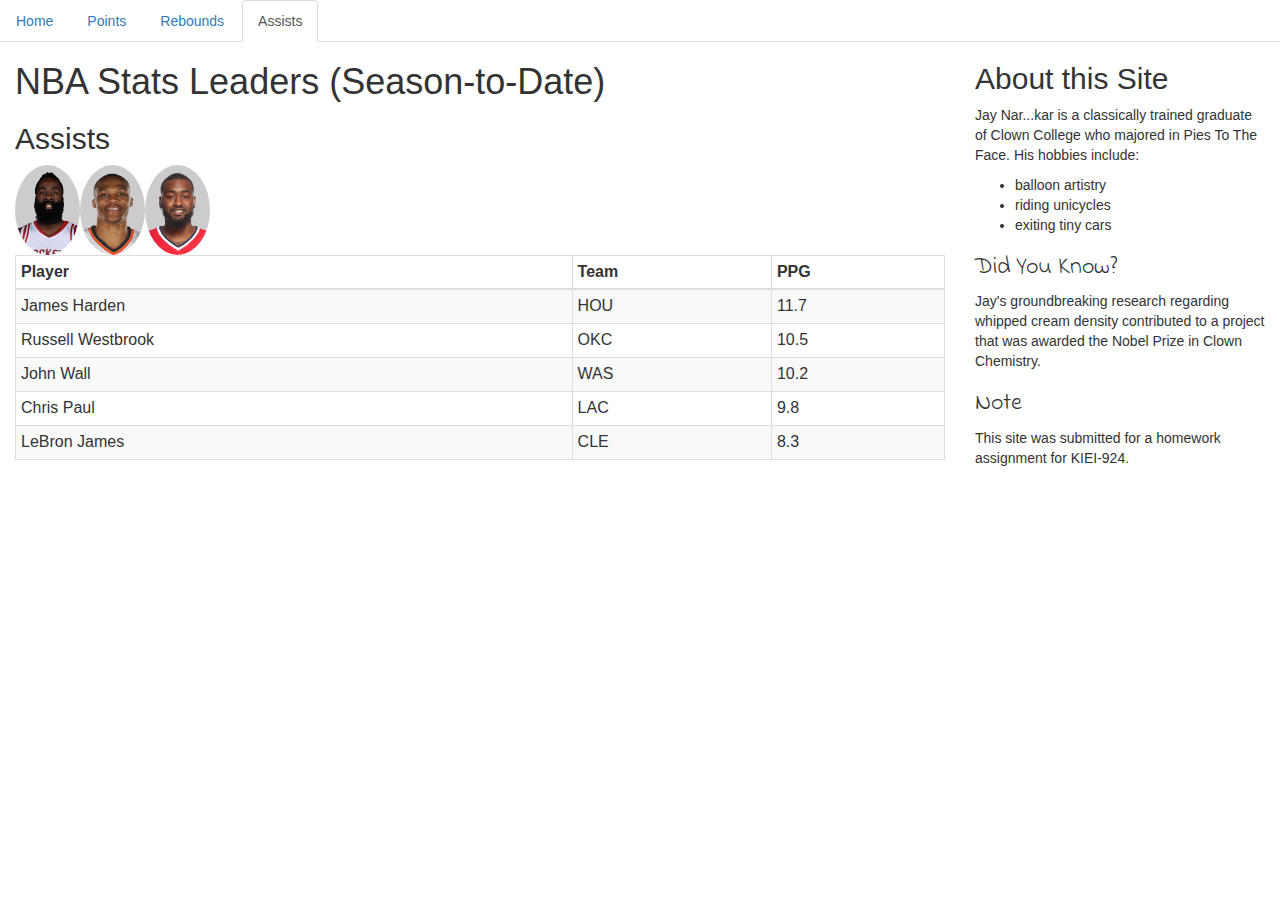
==== assists.html @ ceed8522 "latest update of files" ====
<html>
<head>
  <title>NBA Assists Leaders (as of Jan 16, 2017)</title>
  <meta charset="UTF-8">
  <link rel="stylesheet" href="http://maxcdn.bootstrapcdn.com/bootstrap/3.3.5/css/bootstrap.min.css">
  <script src="http://ajax.googleapis.com/ajax/libs/jquery/1.11.3/jquery.min.js"></script>
  <script src="http://maxcdn.bootstrapcdn.com/bootstrap/3.3.5/js/bootstrap.min.js"></script>
  <link href="https://fonts.googleapis.com/css?family=Indie+Flower" rel="stylesheet">
</head>

<body>

  <ul class="nav nav-tabs">
    <li role="presentation"><a href="index.html">Home</a></li>
    <li role="presentation"><a href="points.html">Points</a></li>
    <li role="presentation"><a href="rebounds.html">Rebounds</a></li>
    <li role="presentation" class="active"><a href="assists.html">Assists</a></li>
  </ul>

  <div class="container-fluid">
    <div class="row">
      <div class="col-md-9">
        <h1>NBA Stats Leaders (Season-to-Date)</h1>
        <h2>Assists</h2>
        <img src="harden.png" class="img-circle"><img src="westbrook.png" class="img-circle"><img src="wall.png" class="img-circle">
        <table class="table table-condensed table-responsive table-striped table-bordered">
          <thead>
            <tr>
              <th>Player</th>
              <th>Team</th>
              <th>PPG</th>
            </tr>
          </thead>
          <tbody>
            <tr>
              <td>James Harden</td>
              <td>HOU</td>
              <td>11.7</td>
            </tr>
            <tr>
              <td>Russell Westbrook</td>
              <td>OKC</td>
              <td>10.5</td>
            </tr>
            <tr>
              <td>John Wall</td>
              <td>WAS</td>
              <td>10.2</td>
            </tr>
            <tr>
              <td>Chris Paul</td>
              <td>LAC</td>
              <td>9.8</td>
            </tr>
            <tr>
              <td>LeBron James</td>
              <td>CLE</td>
              <td>8.3</td>
            </tr>
          </tbody>
        </table>
      </div>
      <div class="col-md-3">
        <h2>About this Site</h2>
        <p>Jay Nar...kar is a classically trained graduate of Clown College who majored in Pies To The Face. His hobbies include:</p>
        <ul>
          <li>balloon artistry
          <li>riding unicycles
          <li>exiting tiny cars
        </ul>
        <h3 style="font-family: 'Indie Flower', cursive">Did You Know?</h3>
        <p>Jay's groundbreaking research regarding whipped cream density contributed to a project that was awarded the Nobel Prize in Clown Chemistry.
        <h3 style="font-family: 'Indie Flower', cursive">Note</h3>
        <p>This site was submitted for a homework assignment for KIEI-924.</p>
      </div>
    </div>
  </div>

</body>
</html>
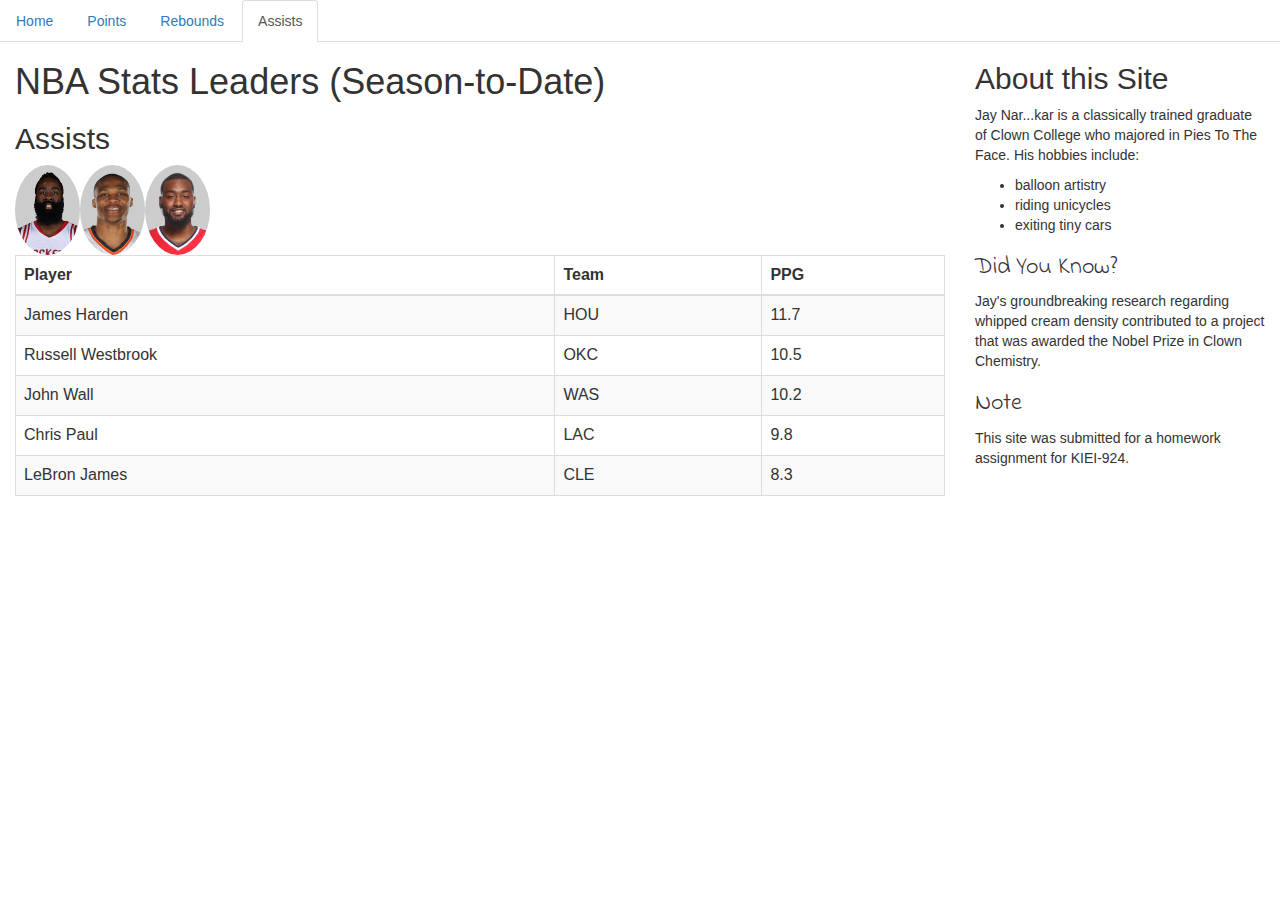
==== commit 3f6084d8: "uncondensed table" ====
--- a/assists.html
+++ b/assists.html
@@ -2,7 +2,7 @@
 <head>
   <title>NBA Assists Leaders (as of Jan 16, 2017)</title>
   <meta charset="UTF-8">
-  <link rel="stylesheet" href="http://maxcdn.bootstrapcdn.com/bootstrap/3.3.5/css/bootstrap.min.css">
+  <link rel="stylesheet" href="https://maxcdn.bootstrapcdn.com/bootstrap/3.3.5/css/bootstrap.min.css">
   <script src="http://ajax.googleapis.com/ajax/libs/jquery/1.11.3/jquery.min.js"></script>
   <script src="http://maxcdn.bootstrapcdn.com/bootstrap/3.3.5/js/bootstrap.min.js"></script>
   <link href="https://fonts.googleapis.com/css?family=Indie+Flower" rel="stylesheet">
@@ -23,7 +23,7 @@
         <h1>NBA Stats Leaders (Season-to-Date)</h1>
         <h2>Assists</h2>
         <img src="harden.png" class="img-circle"><img src="westbrook.png" class="img-circle"><img src="wall.png" class="img-circle">
-        <table class="table table-condensed table-responsive table-striped table-bordered">
+        <table class="table table-responsive table-striped table-bordered">
           <thead>
             <tr>
               <th>Player</th>
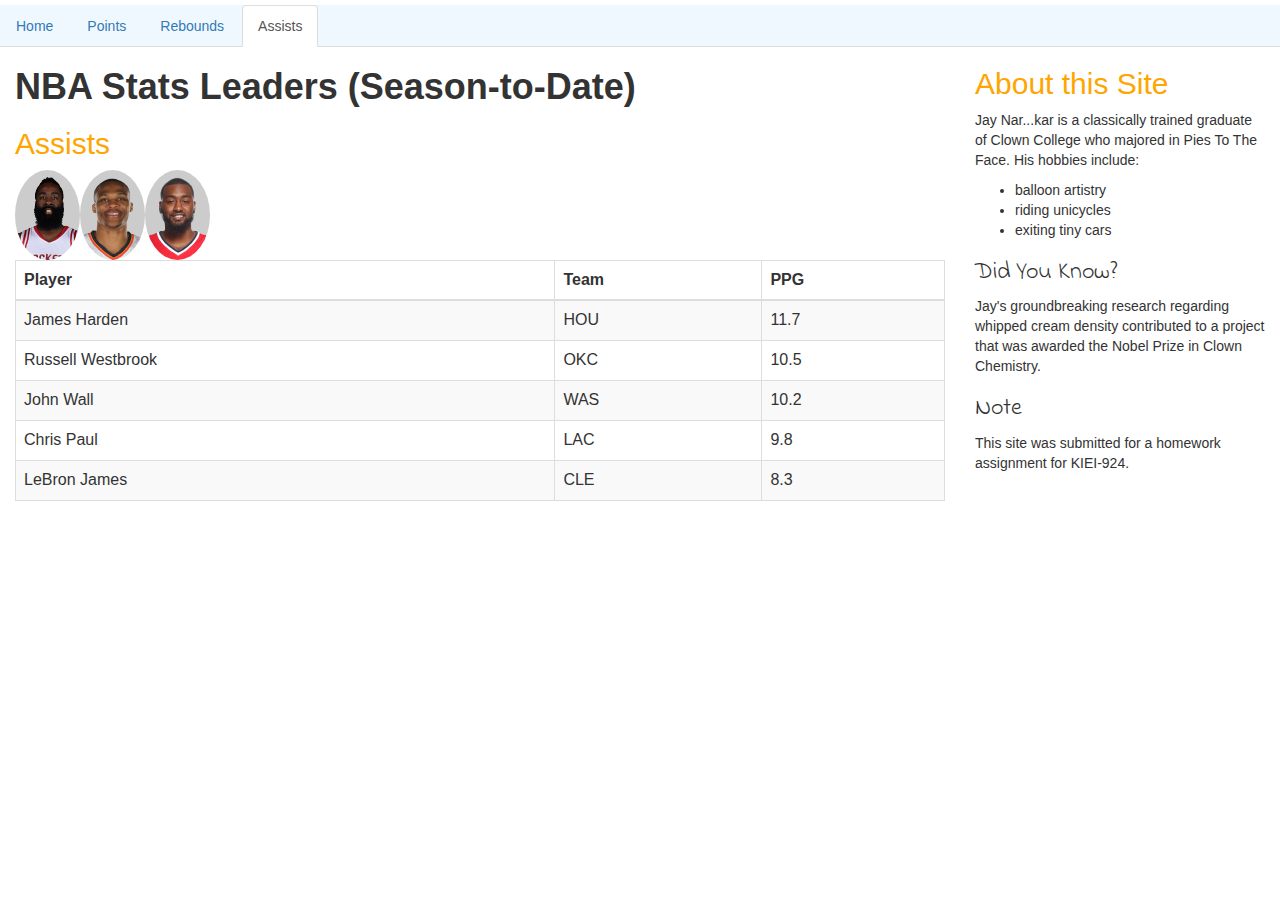
==== commit e452839e: "custom css tweaks" ====
--- a/assists.html
+++ b/assists.html
@@ -6,6 +6,7 @@
   <script src="http://ajax.googleapis.com/ajax/libs/jquery/1.11.3/jquery.min.js"></script>
   <script src="http://maxcdn.bootstrapcdn.com/bootstrap/3.3.5/js/bootstrap.min.js"></script>
   <link href="https://fonts.googleapis.com/css?family=Indie+Flower" rel="stylesheet">
+  <link rel="stylesheet" href="jayNBA.css">
 </head>
 
 <body>
--- a/jayNBA.css
+++ b/jayNBA.css
@@ -0,0 +1,15 @@
+body {
+  margin-top: 5px;
+}
+h1 {
+  font-weight: bold;
+}
+h2 {
+  color: orange;
+}
+#titlebanner {
+  max-width:100% height:auto;
+}
+.nav {
+  background-color: aliceblue;
+}
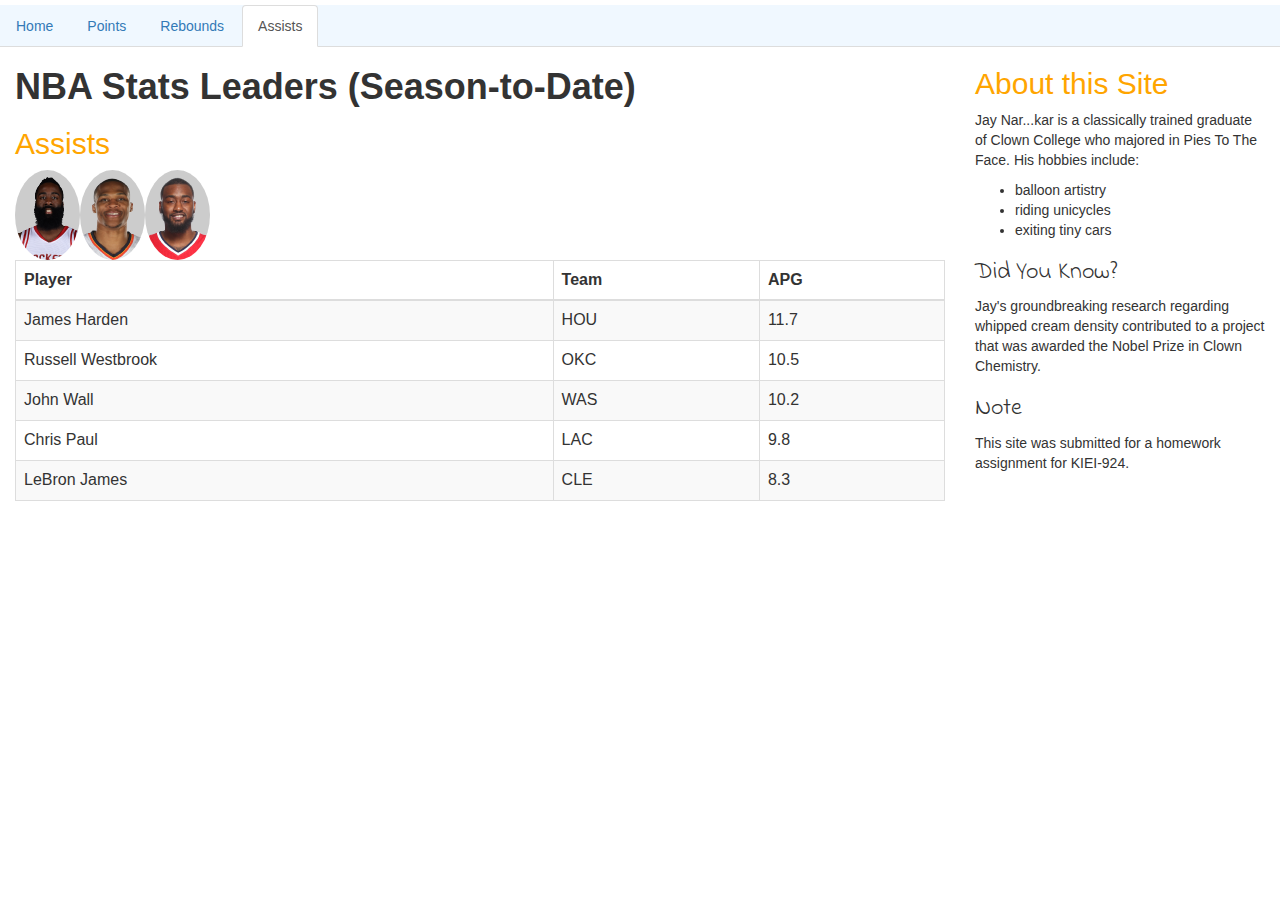
==== commit 0ae67777: "fixed typos APG RPG" ====
--- a/assists.html
+++ b/assists.html
@@ -29,7 +29,7 @@
             <tr>
               <th>Player</th>
               <th>Team</th>
-              <th>PPG</th>
+              <th>APG</th>
             </tr>
           </thead>
           <tbody>
